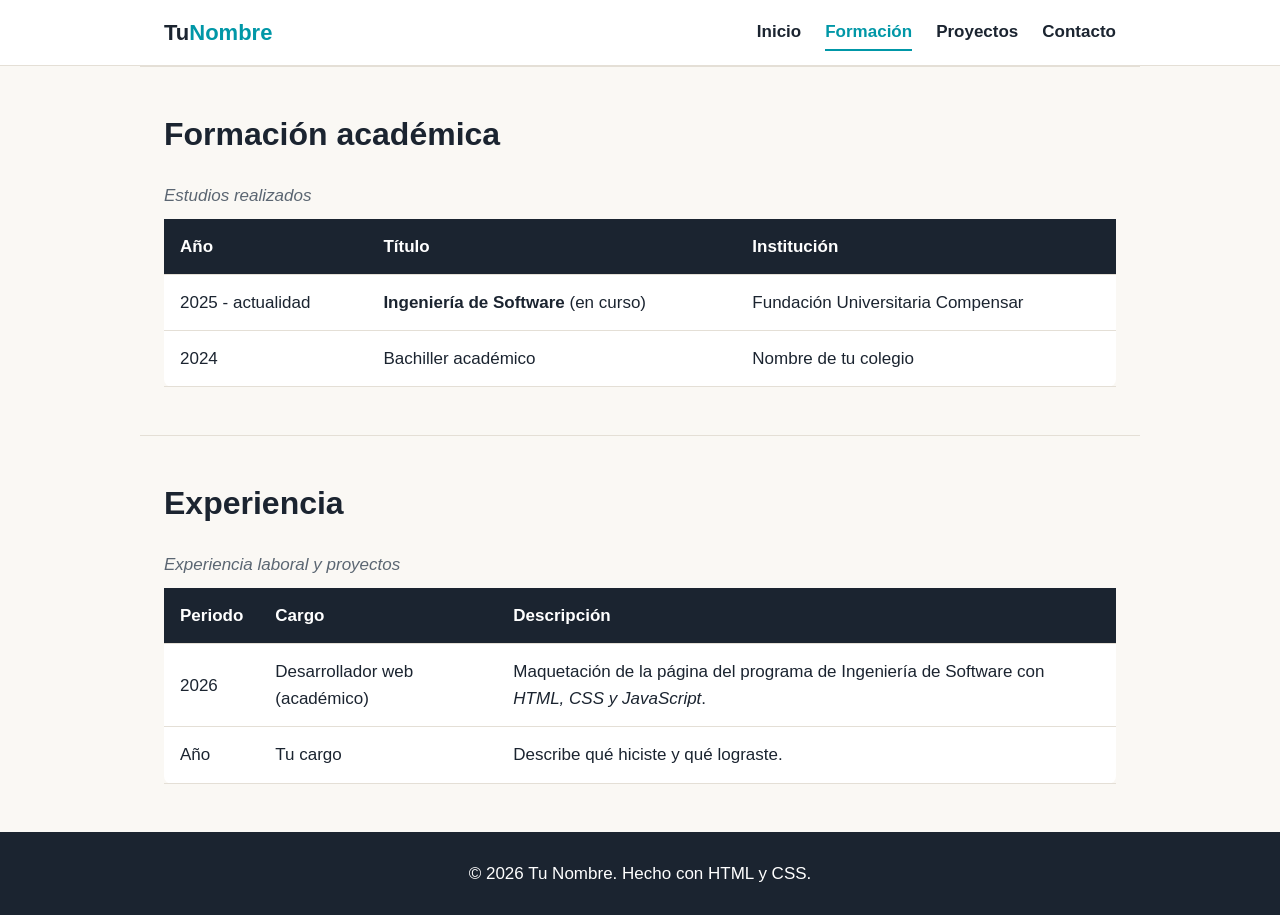
==== formacion.html @ be74432a "hoja de vida" ====
<!DOCTYPE html>
<html lang="es">
<head>
  <meta charset="UTF-8">
  <meta name="viewport" content="width=device-width, initial-scale=1.0">
  <meta name="description" content="Formación académica y experiencia de Tu Nombre.">
  <title>Formación | Tu Nombre</title>
  <link rel="stylesheet" href="css/styles.css">
   <link rel="stylesheet" href="css/normalize.css">
</head>

<body>
  <!-- ENCABEZADO -->
  <header class="encabezado">
    <div class="encabezado-contenido">
      <a class="logo" href="index.html">Tu<span>Nombre</span></a>
      <nav class="menu">
        <a href="index.html">Inicio</a>
        <a class="activo" href="formacion.html">Formación</a>
        <a href="proyectos.html">Proyectos</a>
        <a href="index.html#contacto">Contacto</a>
      </nav>
    </div>
  </header>

  <main>
    <!-- SECCIÓN FORMACIÓN -->
    <section class="seccion">
      <h2>Formación académica</h2>
      <div class="tabla-contenedor">
        <table>
          <caption>Estudios realizados</caption>
          <thead>
            <tr>
              <th scope="col">Año</th>
              <th scope="col">Título</th>
              <th scope="col">Institución</th>
            </tr>
          </thead>
          <tbody>
            <tr>
              <td>2025 - actualidad</td>
              <td><strong>Ingeniería de Software</strong> (en curso)</td>
              <td>Fundación Universitaria Compensar</td>
            </tr>
            <tr>
              <td>2024</td>
              <td>Bachiller académico</td>
              <td>Nombre de tu colegio</td>
            </tr>
          </tbody>
        </table>
      </div>
    </section>

    <!-- SECCIÓN EXPERIENCIA -->
    <section class="seccion">
      <h2>Experiencia</h2>
      <div class="tabla-contenedor">
        <table>
          <caption>Experiencia laboral y proyectos</caption>
          <thead>
            <tr>
              <th scope="col">Periodo</th>
              <th scope="col">Cargo</th>
              <th scope="col">Descripción</th>
            </tr>
          </thead>
          <tbody>
            <tr>
              <td>2026</td>
              <td>Desarrollador web (académico)</td>
              <td>Maquetación de la página del programa de Ingeniería de Software con <em>HTML, CSS y JavaScript</em>.</td>
            </tr>
            <tr>
              <td>Año</td>
              <td>Tu cargo</td>
              <td>Describe qué hiciste y qué lograste.</td>
            </tr>
          </tbody>
        </table>
      </div>
    </section>
  </main>

  <!-- PIE DE PÁGINA -->
  <footer class="pie">
    <p>© 2026 Tu Nombre. Hecho con HTML y CSS.</p>
  </footer>
</body>
</html>
---- css/styles.css ----
/* PALETA DE COLORES */
:root {
  --tinta: #1b2430;
  --papel: #faf8f4;
  --acento: #0097A7;
  --acentoOscuro: #006f7c;
  --linea: #e4dfd6;
  --blanco: #fff;
  --gris: #5b6672;
}

/* estilos generales */
* {
  box-sizing: border-box;
  margin: 0;
  padding: 0;
}

html {
  scroll-behavior: smooth;
}

body {
  background: var(--papel);
  color: var(--tinta);
  font-family: 'Segoe UI', Roboto, Arial, sans-serif;
  font-size: 17px;
  line-height: 1.6;
}

img {
  display: block;
  max-width: 100%;
}

a {
  color: inherit;
  text-decoration: none;
}

h1, h2, h3 {
  line-height: 1.2;
}

mark {
  padding: 0 6px;
  background: #ffe9a8;
  border-radius: 3px;
}

/* ENCABEZADO */
.encabezado {
  position: sticky;
  top: 0;
  z-index: 10;
  background: var(--blanco);
  border-bottom: 1px solid var(--linea);
}

.encabezado-contenido {
  display: flex;
  align-items: center;
  justify-content: space-between;
  flex-wrap: wrap;
  gap: 12px;
  max-width: 1000px;
  margin: 0 auto;
  padding: 14px 24px;
}

.logo {
  font-size: 22px;
  font-weight: 800;
}

.logo span {
  color: var(--acento);
}

/* menu de navegacion */
.menu {
  display: flex;
  gap: 24px;
}

.menu a {
  padding: 4px 0;
  border-bottom: 2px solid transparent;
  font-weight: 600;
}

.menu a:hover,
.menu a.activo {
  color: var(--acento);
  border-bottom-color: var(--acento);
}

/* SECCIÓN INICIO */
.inicio {
  display: grid;
  grid-template-columns: 280px 1fr;
  align-items: center;
  gap: 48px;
  max-width: 1000px;
  margin: 0 auto;
  padding: 72px 24px;
}

.foto {
  width: 280px;
  height: 280px;
  overflow: hidden;
  border: 6px solid var(--blanco);
  border-radius: 50%;
  box-shadow: 0 10px 30px rgb(27 36 48 / 18%);
}

.foto img {
  width: 100%;
  height: 100%;
  object-fit: cover;
}

.etiqueta {
  display: inline-block;
  margin-bottom: 10px;
  color: var(--acentoOscuro);
  font-size: 14px;
  font-weight: 700;
  letter-spacing: 0.08em;
  text-transform: uppercase;
}

.inicio-texto h1 {
  margin-bottom: 16px;
  font-size: 46px;
}

.inicio-texto h1 em {
  color: var(--acento);
  font-style: normal;
}

.inicio-texto p {
  max-width: 520px;
  margin-bottom: 24px;
  color: var(--gris);
}

/* botones */
.botones,
.contacto {
  display: flex;
  flex-wrap: wrap;
  gap: 14px;
}

.boton {
  display: inline-block;
  padding: 12px 28px;
  background: var(--acento);
  border: 2px solid var(--acento);
  border-radius: 8px;
  color: var(--blanco);
  font-weight: 700;
  transition: background 0.2s ease;
}

.boton:hover {
  background: var(--acentoOscuro);
  border-color: var(--acentoOscuro);
}

.boton-claro {
  background: transparent;
  color: var(--acento);
}

.boton-claro:hover {
  background: var(--acento);
  color: var(--blanco);
}

/* SECCIONES */
.seccion {
  max-width: 1000px;
  margin: 0 auto;
  padding: 48px 24px;
  border-top: 1px solid var(--linea);
}

.seccion h2 {
  margin-bottom: 28px;
  font-size: 32px;
}

/* sobre mi */
.sobre-mi {
  display: grid;
  grid-template-columns: 1.4fr 1fr;
  gap: 40px;
}

.sobre-mi-texto p {
  margin-bottom: 14px;
}

.datos {
  display: grid;
  grid-template-columns: auto 1fr;
  gap: 10px 18px;
  align-content: start;
  padding: 24px;
  background: var(--blanco);
  border-left: 4px solid var(--acento);
  border-radius: 8px;
}

.datos dt {
  font-weight: 700;
}

.datos dd {
  color: var(--gris);
}

/* habilidades */
.habilidades {
  display: flex;
  flex-wrap: wrap;
  gap: 12px;
  list-style: none;
}

.habilidades li {
  padding: 8px 18px;
  background: var(--blanco);
  border: 1px solid var(--linea);
  border-radius: 30px;
  font-weight: 600;
}

.habilidades li:hover {
  background: var(--acento);
  border-color: var(--acento);
  color: var(--blanco);
}

/* TABLAS */
.tabla-contenedor {
  overflow-x: auto;
}

table {
  width: 100%;
  border-collapse: collapse;
  background: var(--blanco);
  border-radius: 8px;
}

caption {
  padding-bottom: 10px;
  color: var(--gris);
  font-style: italic;
  text-align: left;
}

th,
td {
  padding: 14px 16px;
  border-bottom: 1px solid var(--linea);
  text-align: left;
}

th {
  background: var(--tinta);
  color: var(--blanco);
}

tbody tr:hover {
  background: #eef8f9;
}

/* PROYECTOS */
.proyectos {
  display: grid;
  grid-template-columns: repeat(auto-fit, minmax(260px, 1fr));
  gap: 24px;
}

.proyecto {
  display: flex;
  flex-direction: column;
  gap: 8px;
  padding: 24px;
  background: var(--blanco);
  border-top: 4px solid var(--acento);
  border-radius: 8px;
  box-shadow: 0 4px 14px rgb(27 36 48 / 8%);
  transition: transform 0.2s ease;
}

.proyecto:hover {
  transform: translateY(-4px);
}

.proyecto p {
  color: var(--gris);
}

.enlace {
  margin-top: auto;
  color: var(--acento);
  font-weight: 700;
}

/* PIE DE PÁGINA */
.pie {
  padding: 28px 24px;
  background: var(--tinta);
  color: var(--blanco);
  text-align: center;
}

/* pantallas pequeñas */
@media (max-width: 760px) {
  .inicio {
    grid-template-columns: 1fr;
    justify-items: center;
    text-align: center;
    padding: 48px 24px;
  }

  .inicio-texto p {
    margin-left: auto;
    margin-right: auto;
  }

  .botones {
    justify-content: center;
  }

  .inicio-texto h1 {
    font-size: 36px;
  }

  .sobre-mi {
    grid-template-columns: 1fr;
  }
}
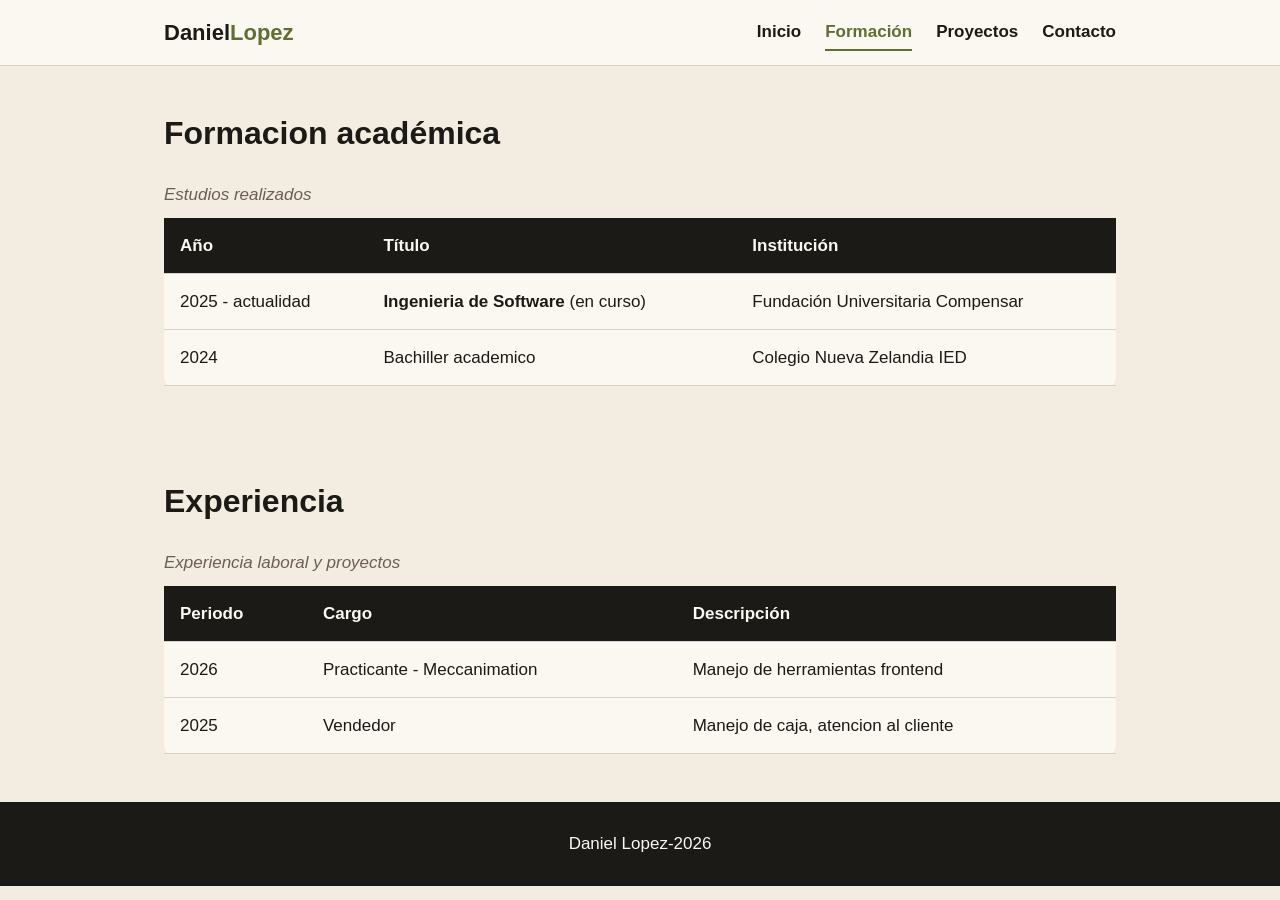
==== commit 75cdef28: "19/10" ====
--- a/formacion.html
+++ b/formacion.html
@@ -13,7 +13,7 @@
   <!-- ENCABEZADO -->
   <header class="encabezado">
     <div class="encabezado-contenido">
-      <a class="logo" href="index.html">Tu<span>Nombre</span></a>
+      <a class="logo" href="index.html">Daniel<span>Lopez</span></a>
       <nav class="menu">
         <a href="index.html">Inicio</a>
         <a class="activo" href="formacion.html">Formación</a>
@@ -26,7 +26,7 @@
   <main>
     <!-- SECCIÓN FORMACIÓN -->
     <section class="seccion">
-      <h2>Formación académica</h2>
+      <h2>Formacion académica</h2>
       <div class="tabla-contenedor">
         <table>
           <caption>Estudios realizados</caption>
@@ -40,20 +40,20 @@
           <tbody>
             <tr>
               <td>2025 - actualidad</td>
-              <td><strong>Ingeniería de Software</strong> (en curso)</td>
+              <td><strong>Ingenieria de Software</strong> (en curso)</td>
               <td>Fundación Universitaria Compensar</td>
             </tr>
             <tr>
               <td>2024</td>
-              <td>Bachiller académico</td>
-              <td>Nombre de tu colegio</td>
+              <td>Bachiller academico</td>
+              <td>Colegio Nueva Zelandia IED</td>
             </tr>
           </tbody>
         </table>
       </div>
     </section>
 
-    <!-- SECCIÓN EXPERIENCIA -->
+    <!-- seccion xp -->
     <section class="seccion">
       <h2>Experiencia</h2>
       <div class="tabla-contenedor">
@@ -69,13 +69,13 @@
           <tbody>
             <tr>
               <td>2026</td>
-              <td>Desarrollador web (académico)</td>
-              <td>Maquetación de la página del programa de Ingeniería de Software con <em>HTML, CSS y JavaScript</em>.</td>
+              <td>Practicante - Meccanimation</td>
+              <td>Manejo de herramientas frontend</em></td>
             </tr>
             <tr>
-              <td>Año</td>
-              <td>Tu cargo</td>
-              <td>Describe qué hiciste y qué lograste.</td>
+              <td>2025</td>
+              <td>Vendedor</td>
+              <td>Manejo de caja, atencion al cliente</td>
             </tr>
           </tbody>
         </table>
@@ -83,9 +83,9 @@
     </section>
   </main>
 
-  <!-- PIE DE PÁGINA -->
+  <!-- footer -->
   <footer class="pie">
-    <p>© 2026 Tu Nombre. Hecho con HTML y CSS.</p>
+    <p> Daniel Lopez-2026</p>
   </footer>
 </body>
 </html>
--- a/css/styles.css
+++ b/css/styles.css
@@ -1,12 +1,13 @@
 /* PALETA DE COLORES */
 :root {
-  --tinta: #1b2430;
-  --papel: #faf8f4;
-  --acento: #0097A7;
-  --acentoOscuro: #006f7c;
-  --linea: #e4dfd6;
-  --blanco: #fff;
-  --gris: #5b6672;
+  --negro: #1c1a17; /*negro*/
+  --beige: #f3ece0; /*beige*/
+  --verde: #5f6e32;  /*verde*/
+  --VerdeOscuro: #46531f;  /*verde oscuro*/
+  --cafe: #4e3521; 
+  --linea: #ddd2c0; 
+  --blanco: #fbf8f2;
+  --gris: #6b5f52;
 }
 
 /* estilos generales */
@@ -21,8 +22,8 @@
 }
 
 body {
-  background: var(--papel);
-  color: var(--tinta);
+  background: var(--beige);
+  color: var(--negro);
   font-family: 'Segoe UI', Roboto, Arial, sans-serif;
   font-size: 17px;
   line-height: 1.6;
@@ -44,11 +45,11 @@
 
 mark {
   padding: 0 6px;
-  background: #ffe9a8;
-  border-radius: 3px;
-}
-
-/* ENCABEZADO */
+  background: #dfe3b8;
+  border-radius: 2rem;
+}
+
+/* encabezado */
 .encabezado {
   position: sticky;
   top: 0;
@@ -74,10 +75,10 @@
 }
 
 .logo span {
-  color: var(--acento);
-}
-
-/* menu de navegacion */
+  color: var(--verde);
+}
+
+/* menu de nav */
 .menu {
   display: flex;
   gap: 24px;
@@ -91,11 +92,11 @@
 
 .menu a:hover,
 .menu a.activo {
-  color: var(--acento);
-  border-bottom-color: var(--acento);
-}
-
-/* SECCIÓN INICIO */
+  color: var(--verde);
+  border-bottom-color: var(--verde);
+}
+
+/*seccion inicio*/
 .inicio {
   display: grid;
   grid-template-columns: 280px 1fr;
@@ -112,7 +113,7 @@
   overflow: hidden;
   border: 6px solid var(--blanco);
   border-radius: 50%;
-  box-shadow: 0 10px 30px rgb(27 36 48 / 18%);
+  box-shadow: 0 10px 30px rgb(28 26 23 / 18%);
 }
 
 .foto img {
@@ -124,7 +125,7 @@
 .etiqueta {
   display: inline-block;
   margin-bottom: 10px;
-  color: var(--acentoOscuro);
+  color: var(--cafe);
   font-size: 14px;
   font-weight: 700;
   letter-spacing: 0.08em;
@@ -137,7 +138,7 @@
 }
 
 .inicio-texto h1 em {
-  color: var(--acento);
+  color: var(--verde);
   font-style: normal;
 }
 
@@ -158,8 +159,8 @@
 .boton {
   display: inline-block;
   padding: 12px 28px;
-  background: var(--acento);
-  border: 2px solid var(--acento);
+  background: var(--verde);
+  border: 2px solid var(--verde);
   border-radius: 8px;
   color: var(--blanco);
   font-weight: 700;
@@ -167,26 +168,25 @@
 }
 
 .boton:hover {
-  background: var(--acentoOscuro);
-  border-color: var(--acentoOscuro);
+  background: var(--VerdeOscuro);
+  border-color: var(--VerdeOscuro);
 }
 
 .boton-claro {
   background: transparent;
-  color: var(--acento);
+  color: var(--verde);
 }
 
 .boton-claro:hover {
-  background: var(--acento);
-  color: var(--blanco);
-}
-
-/* SECCIONES */
+  background: var(--verde);
+  color: var(--blanco);
+}
+
+/*secciones*/
 .seccion {
   max-width: 1000px;
   margin: 0 auto;
   padding: 48px 24px;
-  border-top: 1px solid var(--linea);
 }
 
 .seccion h2 {
@@ -212,7 +212,6 @@
   align-content: start;
   padding: 24px;
   background: var(--blanco);
-  border-left: 4px solid var(--acento);
   border-radius: 8px;
 }
 
@@ -224,7 +223,7 @@
   color: var(--gris);
 }
 
-/* habilidades */
+/*skills*/
 .habilidades {
   display: flex;
   flex-wrap: wrap;
@@ -241,8 +240,8 @@
 }
 
 .habilidades li:hover {
-  background: var(--acento);
-  border-color: var(--acento);
+  background: var(--cafe);
+  border-color: var(--verde);
   color: var(--blanco);
 }
 
@@ -273,15 +272,15 @@
 }
 
 th {
-  background: var(--tinta);
+  background: var(--negro);
   color: var(--blanco);
 }
 
 tbody tr:hover {
-  background: #eef8f9;
-}
-
-/* PROYECTOS */
+  background: #ece4d2;
+}
+
+/*proyectos*/
 .proyectos {
   display: grid;
   grid-template-columns: repeat(auto-fit, minmax(260px, 1fr));
@@ -294,9 +293,9 @@
   gap: 8px;
   padding: 24px;
   background: var(--blanco);
-  border-top: 4px solid var(--acento);
+  border-top: 4px solid var(--cafe);
   border-radius: 8px;
-  box-shadow: 0 4px 14px rgb(27 36 48 / 8%);
+  box-shadow: 0 4px 14px rgb(28 26 23 / 10%);
   transition: transform 0.2s ease;
 }
 
@@ -310,19 +309,19 @@
 
 .enlace {
   margin-top: auto;
-  color: var(--acento);
+  color: var(--verde);
   font-weight: 700;
 }
 
-/* PIE DE PÁGINA */
+/*footer*/
 .pie {
   padding: 28px 24px;
-  background: var(--tinta);
+  background: var(--negro);
   color: var(--blanco);
   text-align: center;
 }
 
-/* pantallas pequeñas */
+/*mq*/
 @media (max-width: 760px) {
   .inicio {
     grid-template-columns: 1fr;
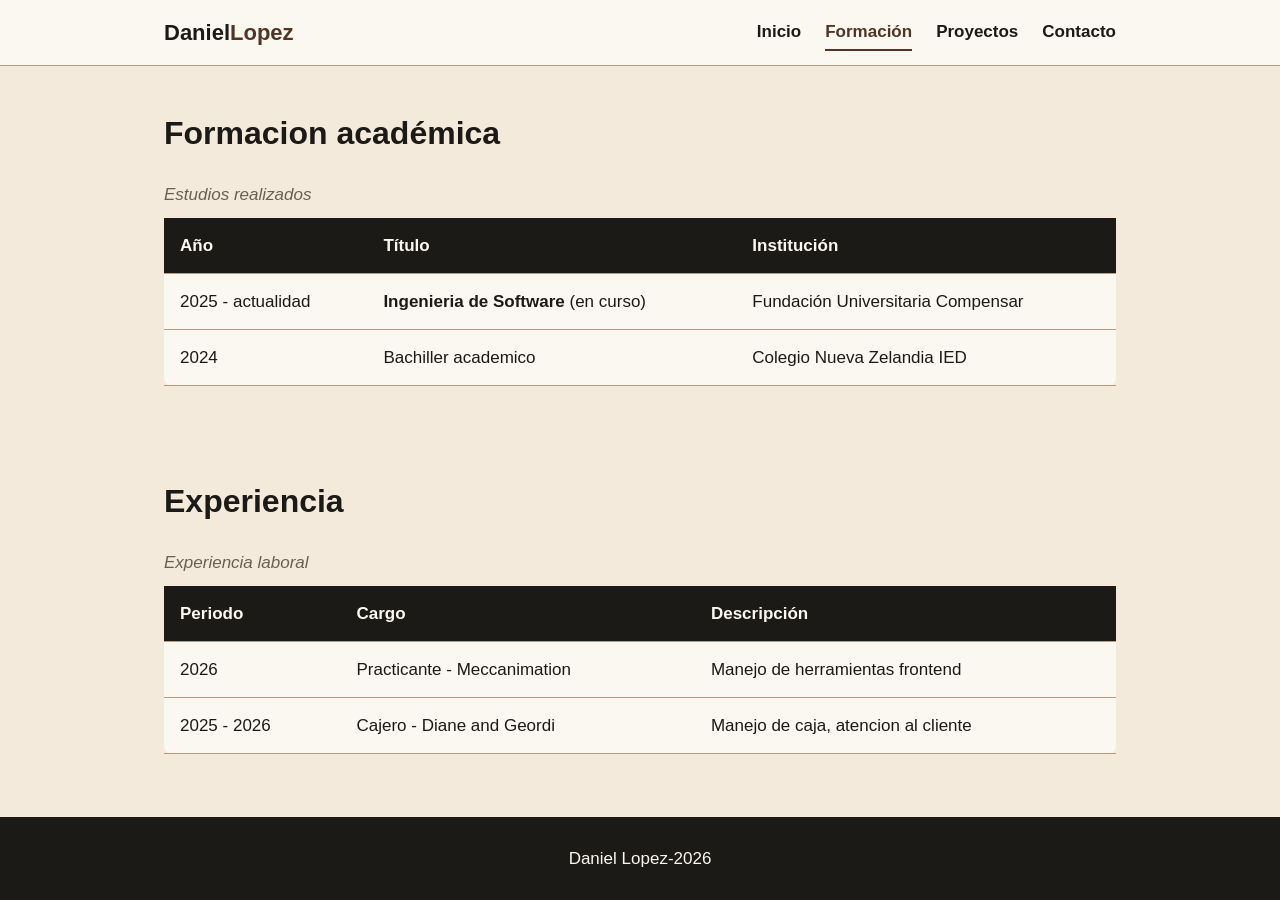
==== commit e49fc31b: "hoja de vida" ====
--- a/formacion.html
+++ b/formacion.html
@@ -10,7 +10,7 @@
 </head>
 
 <body>
-  <!-- ENCABEZADO -->
+  <!-- header -->
   <header class="encabezado">
     <div class="encabezado-contenido">
       <a class="logo" href="index.html">Daniel<span>Lopez</span></a>
@@ -24,7 +24,7 @@
   </header>
 
   <main>
-    <!-- SECCIÓN FORMACIÓN -->
+    <!-- seccion formacion -->
     <section class="seccion">
       <h2>Formacion académica</h2>
       <div class="tabla-contenedor">
@@ -53,12 +53,12 @@
       </div>
     </section>
 
-    <!-- seccion xp -->
+    <!-- seccion xp personal-->
     <section class="seccion">
       <h2>Experiencia</h2>
       <div class="tabla-contenedor">
         <table>
-          <caption>Experiencia laboral y proyectos</caption>
+          <caption>Experiencia laboral</caption>
           <thead>
             <tr>
               <th scope="col">Periodo</th>
@@ -73,8 +73,8 @@
               <td>Manejo de herramientas frontend</em></td>
             </tr>
             <tr>
-              <td>2025</td>
-              <td>Vendedor</td>
+              <td>2025 - 2026</td>
+              <td>Cajero - Diane and Geordi</td>
               <td>Manejo de caja, atencion al cliente</td>
             </tr>
           </tbody>
--- a/css/styles.css
+++ b/css/styles.css
@@ -1,11 +1,10 @@
 /* PALETA DE COLORES */
 :root {
   --negro: #1c1a17; /*negro*/
-  --beige: #f3ece0; /*beige*/
-  --verde: #5f6e32;  /*verde*/
-  --VerdeOscuro: #46531f;  /*verde oscuro*/
-  --cafe: #4e3521; 
-  --linea: #ddd2c0; 
+  --beige: #f3eadb;
+  --cafe: #513525;
+  --cafe-oscuro: #3e281c;
+  --linea: #b89b7b;
   --blanco: #fbf8f2;
   --gris: #6b5f52;
 }
@@ -22,6 +21,9 @@
 }
 
 body {
+  display: flex;
+  min-height: 100vh;
+  flex-direction: column;
   background: var(--beige);
   color: var(--negro);
   font-family: 'Segoe UI', Roboto, Arial, sans-serif;
@@ -29,6 +31,10 @@
   line-height: 1.6;
 }
 
+main {
+  flex: 1;
+}
+
 img {
   display: block;
   max-width: 100%;
@@ -45,7 +51,7 @@
 
 mark {
   padding: 0 6px;
-  background: #dfe3b8;
+  background: #ead8c3;
   border-radius: 2rem;
 }
 
@@ -75,7 +81,7 @@
 }
 
 .logo span {
-  color: var(--verde);
+  color: var(--cafe);
 }
 
 /* menu de nav */
@@ -92,8 +98,8 @@
 
 .menu a:hover,
 .menu a.activo {
-  color: var(--verde);
-  border-bottom-color: var(--verde);
+  color: var(--cafe);
+  border-bottom-color: var(--cafe);
 }
 
 /*seccion inicio*/
@@ -111,7 +117,7 @@
   width: 280px;
   height: 280px;
   overflow: hidden;
-  border: 6px solid var(--blanco);
+  border: 6px solid var(--negro);
   border-radius: 50%;
   box-shadow: 0 10px 30px rgb(28 26 23 / 18%);
 }
@@ -137,8 +143,12 @@
   font-size: 46px;
 }
 
+.inicio-texto {
+  font-weight: 700;
+}
+
 .inicio-texto h1 em {
-  color: var(--verde);
+  color: var(--cafe);
   font-style: normal;
 }
 
@@ -159,8 +169,8 @@
 .boton {
   display: inline-block;
   padding: 12px 28px;
-  background: var(--verde);
-  border: 2px solid var(--verde);
+  background: var(--cafe);
+  border: 2px solid var(--cafe);
   border-radius: 8px;
   color: var(--blanco);
   font-weight: 700;
@@ -168,17 +178,17 @@
 }
 
 .boton:hover {
-  background: var(--VerdeOscuro);
-  border-color: var(--VerdeOscuro);
+  background: var(--cafe-oscuro);
+  border-color: var(--cafe-oscuro);
 }
 
 .boton-claro {
   background: transparent;
-  color: var(--verde);
+  color: var(--cafe);
 }
 
 .boton-claro:hover {
-  background: var(--verde);
+  background: var(--cafe);
   color: var(--blanco);
 }
 
@@ -241,7 +251,7 @@
 
 .habilidades li:hover {
   background: var(--cafe);
-  border-color: var(--verde);
+  border-color: var(--cafe);
   color: var(--blanco);
 }
 
@@ -277,7 +287,7 @@
 }
 
 tbody tr:hover {
-  background: #ece4d2;
+  background: #ead8c3;
 }
 
 /*proyectos*/
@@ -307,9 +317,40 @@
   color: var(--gris);
 }
 
+.boton-galeria {
+  align-self: flex-start;
+  margin-top: 8px;
+  cursor: pointer;
+  font: inherit;
+}
+
+.galeria {
+  display: grid;
+  grid-template-columns: repeat(auto-fit, minmax(120px, 1fr));
+  gap: 12px;
+  margin-top: 12px;
+}
+
+.galeria[hidden] {
+  display: none;
+}
+
+.galeria img {
+  width: 100%;
+  height: 110px;
+  border: 1px solid var(--linea);
+  border-radius: 6px;
+  object-fit: cover;
+  transition: transform 0.2s ease;
+}
+
+.galeria img:hover {
+  transform: scale(1.04);
+}
+
 .enlace {
   margin-top: auto;
-  color: var(--verde);
+  color: var(--cafe);
   font-weight: 700;
 }
 
